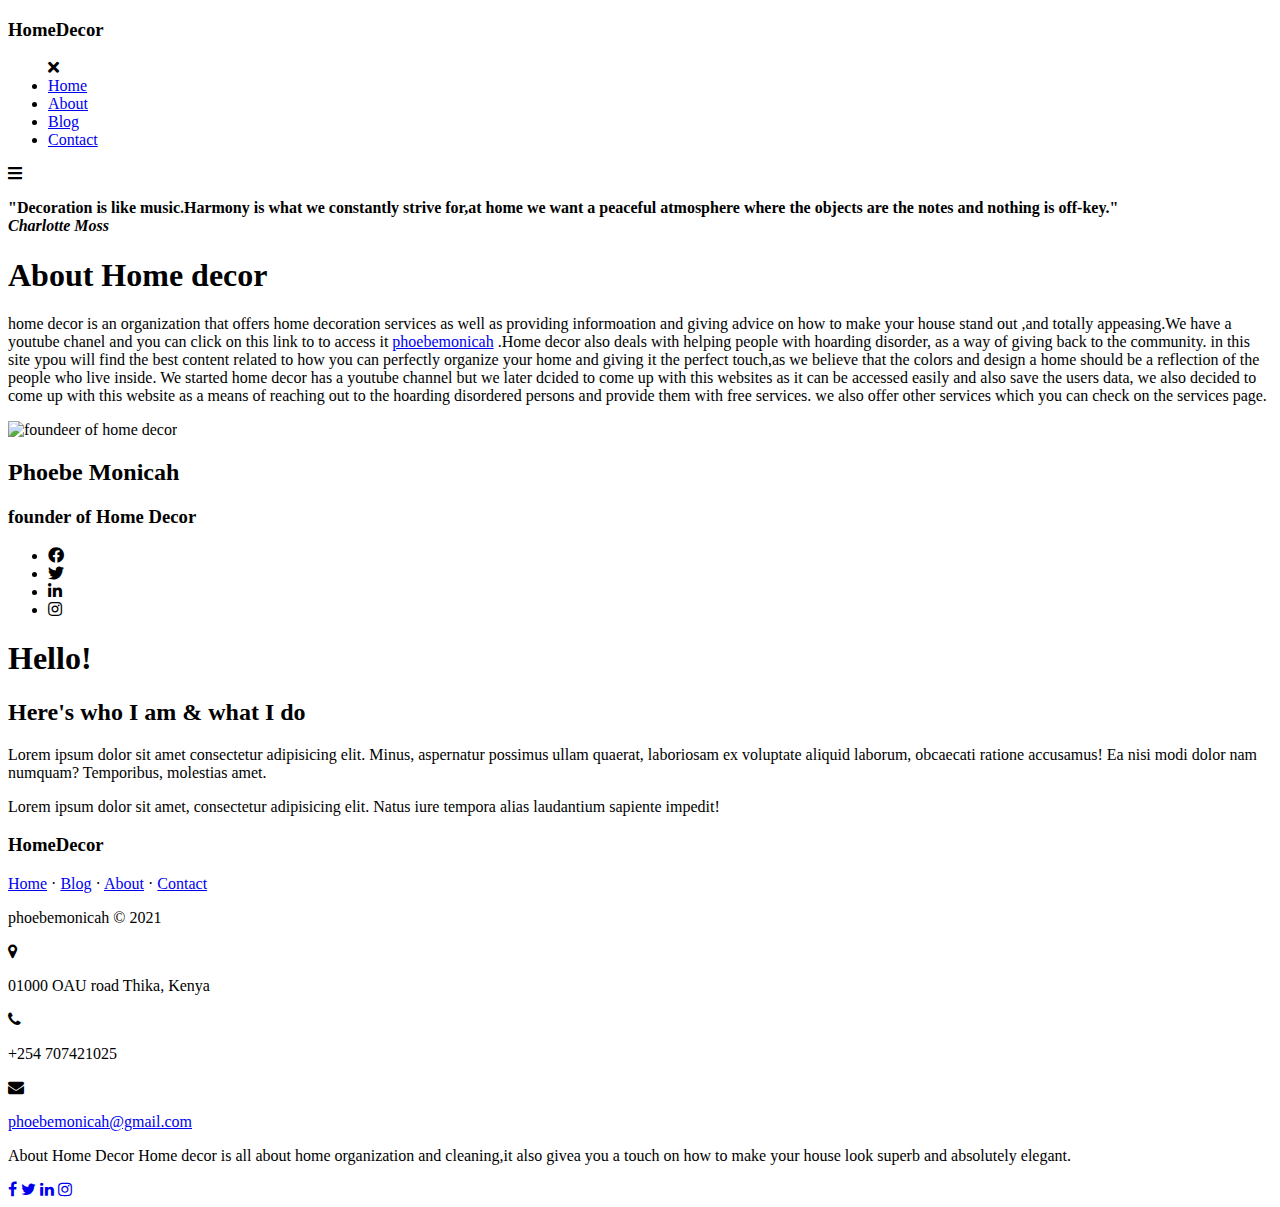
==== about.html @ ae78ad8a "Create about.html" ====
<!DOCTYPE html>
<html>
 
<head>
  <title>home decor</title>
  <meta charset="utf-8">
    <meta http-equiv="X-UA-Compatible" content="IE=edge">
    <title>home decor</title>
    <meta name="viewport" content="width=device-width, initial-scale=1">
    <link rel="stylesheet" href="https://cdnjs.cloudflare.com/ajax/libs/font-awesome/5.15.1/css/all.min.css" integrity="sha512-+4zCK9k+qNFUR5X+cKL9EIR+ZOhtIloNl9GIKS57V1MyNsYpYcUrUeQc9vNfzsWfV28IaLL3i96P9sdNyeRssA==" crossorigin="anonymous" />
 <link rel="stylesheet" href="https://use.fontawesome.com/releases/v5.8.1/css/all.css">
<link rel="stylesheet" href="https://fonts.googleapis.com/css?family=Roboto:300">
 <link rel="stylesheet" href="about.css">
<link rel="stylesheet" href="http://maxcdn.bootstrapcdn.com/font-awesome/4.2.0/css/font-awesome.min.css">
</head>
 
<body>

  <!--main menu navigation bar code snippet-->
 
  <nav class="navbar">
    <div class="content">
      <div class="logo">
        <h3>Home<span>Decor</span></h3>
      </div>
      <ul class="menu-list">
        <div class="icon cancel-btn">
          <i class="fas fa-times"></i>
        </div>
        <li><a href="index.html">Home</a></li>
        <li><a href="about.html" >About</a></li>
        <li><a href="blog.html">Blog</a></li>
        <li><a href="contact.html">Contact</a></li>
      </ul>
      <div class="icon menu-btn">
        <i class="fas fa-bars"></i>
      </div>
    </div>
  </nav>
  <div class="banner"></div>
  <div class="about">
    <div class="content">
      <div class="title">
    </div>
  </div>
  <script>
    const body = document.querySelector("body");
    const navbar = document.querySelector(".navbar");
    const menuBtn = document.querySelector(".menu-btn");
    const cancelBtn = document.querySelector(".cancel-btn");
    menuBtn.onclick = ()=>{
      navbar.classList.add("show");
      menuBtn.classList.add("hide");
      body.classList.add("disabled");
    }
    cancelBtn.onclick = ()=>{
      body.classList.remove("disabled");
      navbar.classList.remove("show");
      menuBtn.classList.remove("hide");
    }
    window.onscroll = ()=>{
      this.scrollY > 20 ? navbar.classList.add("sticky") : navbar.classList.remove("sticky");
    }
  </script>

<!--navigation bar code snippet ends here-->

<!--contacts quote starts here-->
<div class="aboutquote">
    <P class="aboutp">
        <strong>
            "Decoration is like music.Harmony is what we constantly strive for,at home we want
            a peaceful atmosphere where the objects are the notes and nothing is off-key."</br><em>
                Charlotte Moss
            </em>
        </strong>
    </P>
</div>
<!--contacts quote ends here-->



<div class="about-section">
    <h1 class="kiti">About Home decor</h1>
    <p>home decor is an organization that offers home decoration services as well as providing informoation and 
        giving advice on how to make your house stand out ,and totally appeasing.We have a youtube chanel and you 
        can click on this link to to access it <a href="https://www.youtube.com/c/PhoebeMonicah">phoebemonicah</a>
        .Home decor also deals with helping people with hoarding disorder, as a way of giving back to the community.
        in this site ypou will find the best content related to how you can perfectly organize your home and giving it the 
        perfect touch,as we believe that the colors and design a home should be a reflection of the people who live inside.
        We started home decor has a youtube channel but we later dcided to come up with this websites as it can be accessed easily
        and also save the users data, we also decided to come up with this website as a means of reaching out to the hoarding disordered
        persons and provide them with free services. we also offer other services which you can check on the services page. 
    </p>
    
  </div>

  <div class = "about-wrapper">
    <div class = "about-left">
      <div class = "about-left-content">
        <div>
          <div class = "shadow">
            <div class = "about-img">
              <img src = "images/owner.jpg" alt = "foundeer of home decor">
            </div>
          </div>

          <h2>Phoebe Monicah</h2>
          <h3>founder of Home Decor</h3>
        </div>

        <ul class = "icons">
          <li><i class = "fab fa-facebook-f"></i></li>
          <li><i class = "fab fa-twitter"></i></li>
          <li><i class = "fab fa-linkedin"></i></li>
          <li><i class = "fab fa-instagram"></i></li>
        </ul>
      </div>
      
    </div>

    <div class = "about-right">
      <h1>Hello<span>!</span></h1>
      <h2>Here's who I am & what I do</h2>
      <!--
      <div class = "about-btns">
        <button type = "button" class = "btn btn-pink">resume / CV</button>
        <button type = "button" class = "btn btn-white">Git hub</button>
      </div>
    -->

      <div class = "about-para">
        <p>Lorem ipsum dolor sit amet consectetur adipisicing elit. Minus, aspernatur possimus ullam quaerat, laboriosam ex voluptate aliquid laborum, obcaecati ratione accusamus! Ea nisi modi dolor nam numquam? Temporibus, molestias amet.</p>
        <p>Lorem ipsum dolor sit amet, consectetur adipisicing elit. Natus iure tempora alias laudantium sapiente impedit!</p>
      </div>
    </div>
  </div>

  <!--footer with another navigation link-->

 <footer class="footer-distributed">
 
 <div class="footer-left">
 
 <h3>Home<span>Decor</span></h3>
 
 <p class="footer-links">
 <a href="index.html">Home</a>
 ·
 <a href="blog.html\">Blog</a>
 ·
 <a href="about.html">About</a>
 ·
 <a href="contact.html">Contact</a>
 </p>
 
 <p class="footer-company-name">phoebemonicah &copy; 2021</p>
 </div>
 
 <div class="footer-center">
 
 <div>
 <i class="fa fa-map-marker"></i>
 <p><span>01000 OAU road</span> Thika, Kenya</p>
 </div>
 
 <div>
 <i class="fa fa-phone"></i>
 <p>+254 707421025</p>
 </div>
 
 <div>
 <i class="fa fa-envelope"></i>
 <p><a href="mailto:support@company.com">phoebemonicah@gmail.com</a></p>
 </div>
 
 </div>
 
 <div class="footer-right">
 
 <p class="footer-company-about">
 <span>About Home Decor</span>
Home decor is all about home organization and cleaning,it also givea you a touch on how to make your house look superb and absolutely elegant.
 </p>
 
 <div class="footer-icons">
 
 <a href="https://www.facebook.com/login/?privacy_mutation_token=eyJ0eXBlIjowLCJjcmVhdGlvbl90aW1lIjoxNjQwNTMxODM2LCJjYWxsc2l0ZV9pZCI6MzgxMjI5MDc5NTc1OTQ2fQ%3D%3D"><i class="fa fa-facebook"></i></a>
 <a href="mobile.twitter.com/i/flow/login"><i class="fa fa-twitter"></i></a>
 <a href="https://ke.linkedin.com/"><i class="fa fa-linkedin"></i></a>
 <a href="https://www.instagram.com/phoebe.monicah/"><i class="fa fa-instagram"></i></a>
 
 </div>
 
 
 
 </footer>
 
 
</body>
 
</html>
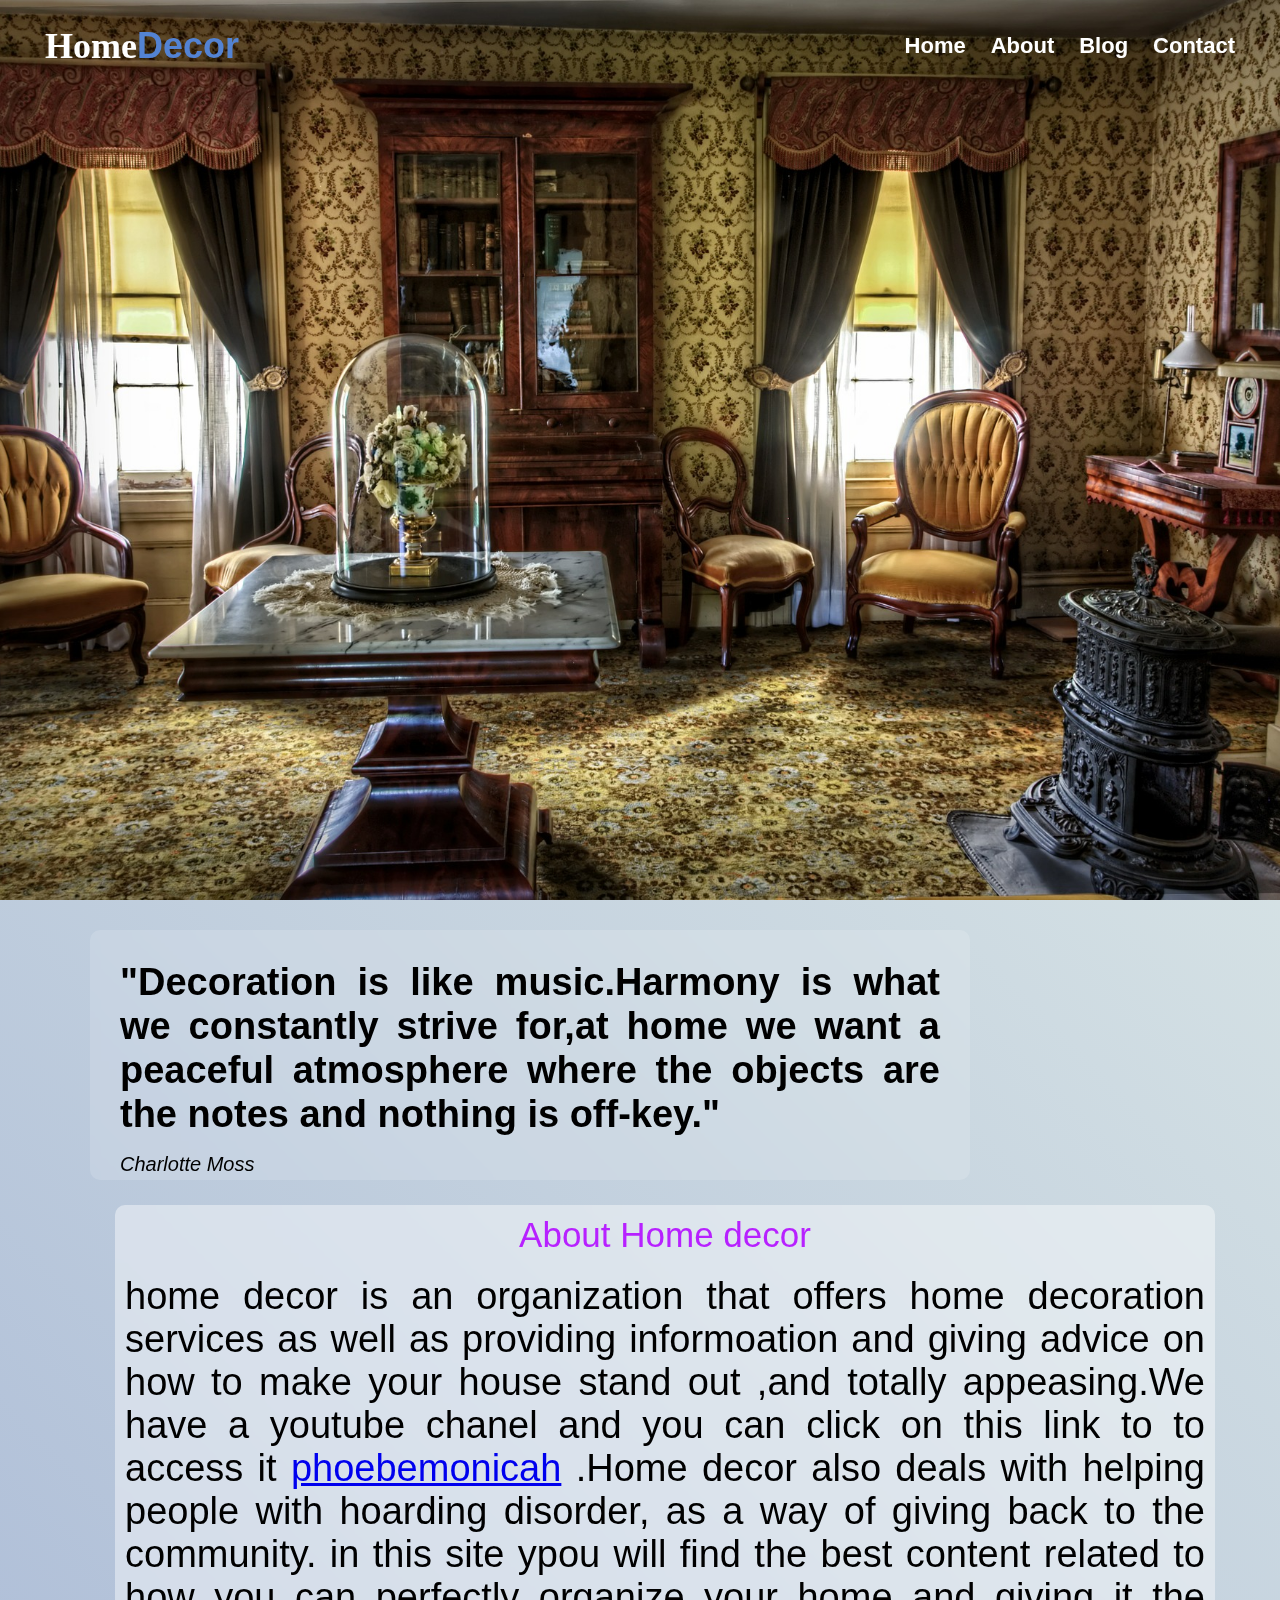
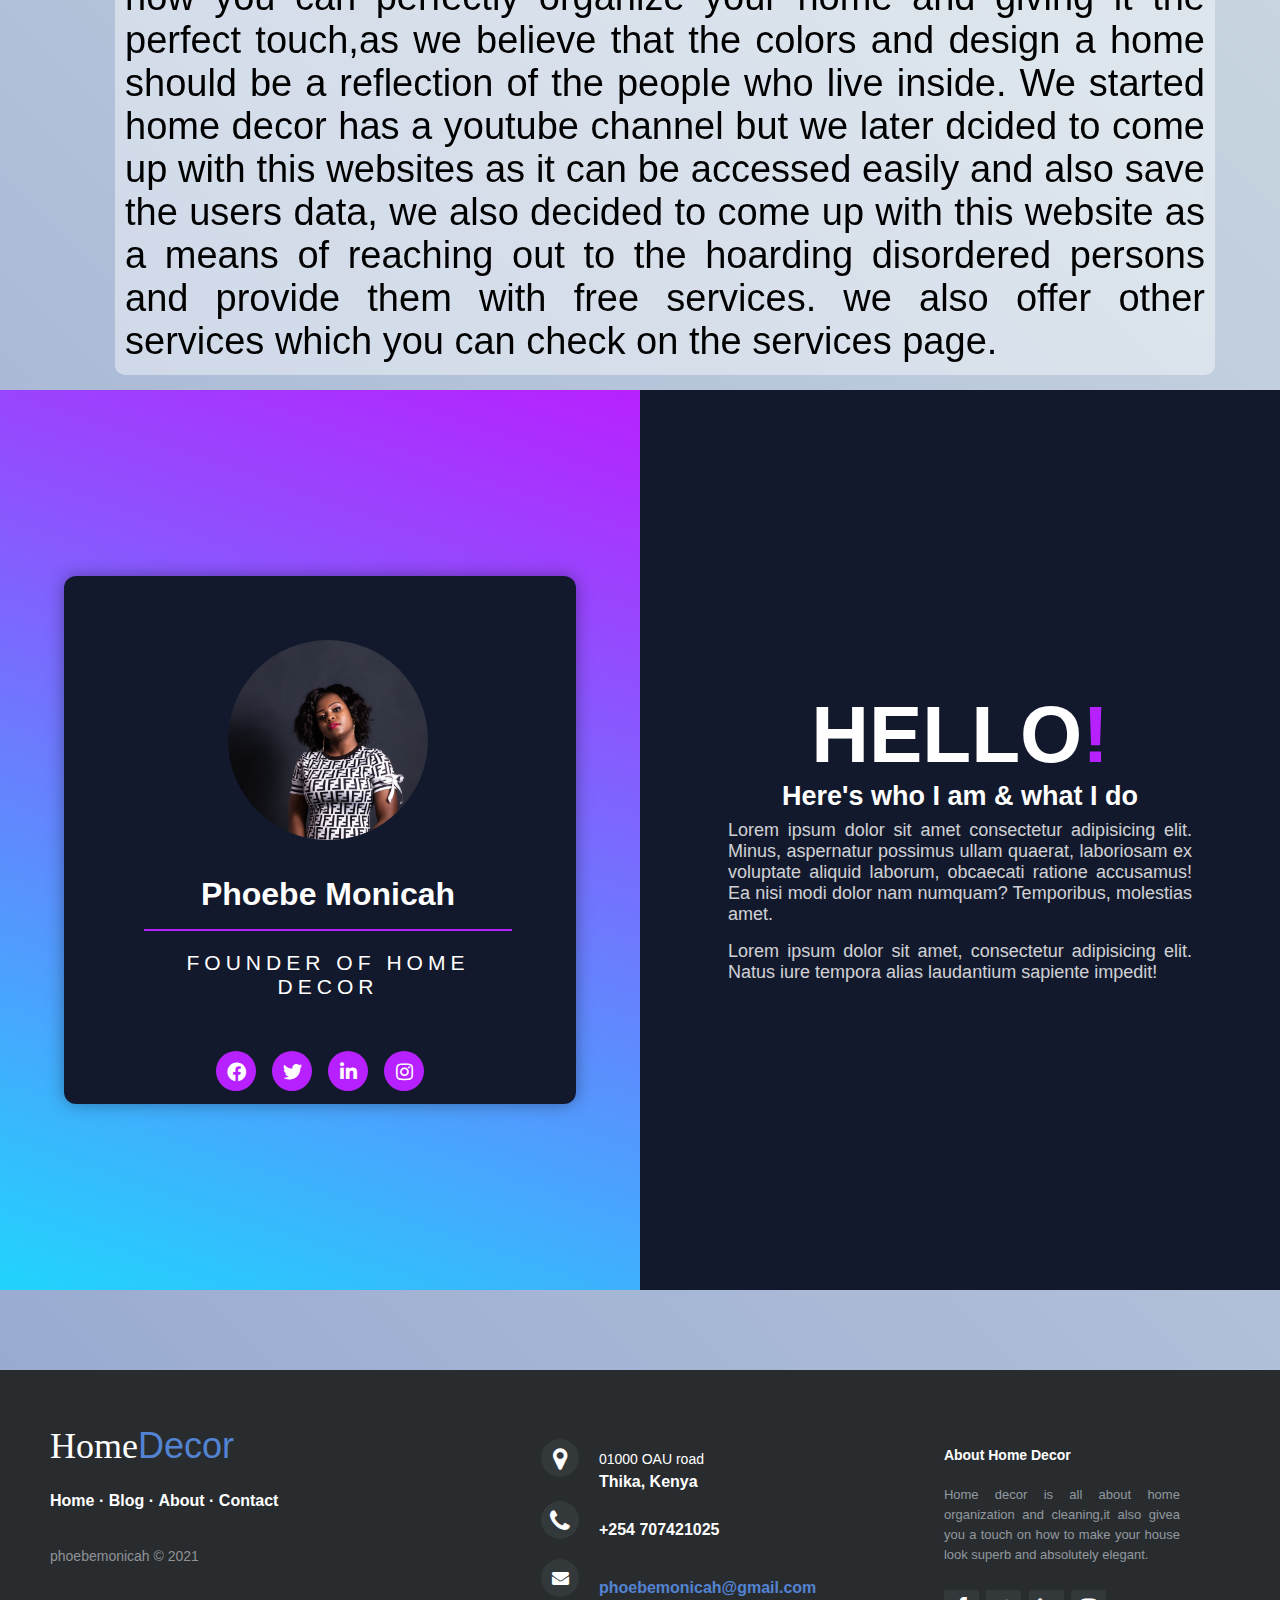
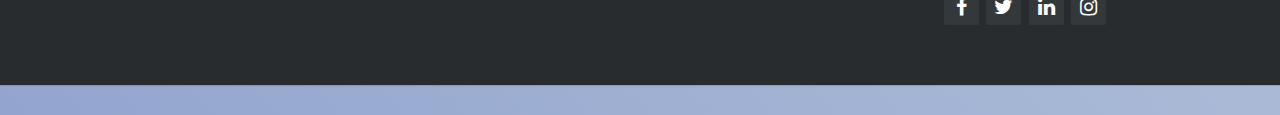
==== commit ab2234b6: "Update about.html" ====
--- a/about.html
+++ b/about.html
@@ -101,7 +101,7 @@
         <div>
           <div class = "shadow">
             <div class = "about-img">
-              <img src = "images/owner.jpg" alt = "foundeer of home decor">
+              <img src = "owner.jpg" alt = "foundeer of home decor">
             </div>
           </div>
 
--- a/about.css
+++ b/about.css
@@ -0,0 +1,833 @@
+body {
+    font: normal 300 18px "Roboto", sans-serif;
+    background: linear-gradient(45deg,#93a5cf,#e4efe9);
+    background-size: cover;
+    background-repeat: no-repeat;
+  }
+   
+  @import url('https://fonts.googleapis.com/css2?family=Poppins:wght@200;300;400;500;600;700&display=swap');
+*{
+  margin: 0;
+  padding: 0;
+  box-sizing: border-box;
+  font-family: 'Poppins', sans-serif;
+}
+/* custom scroll bar */
+::-webkit-scrollbar {
+    width: 10px;
+}
+::-webkit-scrollbar-track {
+    background: #f1f1f1;
+}
+::-webkit-scrollbar-thumb {
+    background: #888;
+}
+::selection{
+  background: rgb(0,123,255,0.3);
+}
+.content{
+  max-width: 1250px;
+  margin: auto;
+  padding: 0 30px;
+}
+.navbar{
+  position: fixed;
+  width: 100%;
+  z-index: 2;
+  padding: 25px 0;
+  transition: all 0.3s ease;
+}
+.navbar.sticky{
+  background: rgba(183, 33, 255,0.47);
+  padding: 10px 0;
+  box-shadow: 0px 3px 5px 0px rgba(0,0,0,0.1);
+}
+.navbar .content{
+  display: flex;
+  align-items: center;
+  justify-content: space-between;
+}
+.navbar .logo a{
+  color: #fff;
+  font-size: 30px;
+  font-weight: 600;
+  text-decoration: none;
+}
+.navbar .menu-list{
+  display: inline-flex;
+}
+.navbar .logo h3{
+    color: #fff;
+    font: normal 36px 'Cookie', cursive;
+    margin: 0;
+    font-weight: bold;
+}
+.navbar .logo span{
+    color:  #5383d3; 
+}
+
+.menu-list li{
+  list-style: none;
+}
+.menu-list li a{
+  color: #fff;
+  font-size: 22px;
+  font-weight: 700;
+  margin-left: 25px;
+  text-decoration: none;
+  transition: all 0.3s ease;
+}
+.menu-list li a:hover{
+  color: #007bff;
+}
+.banner{
+  background: url("about.jpg") no-repeat;
+  height: 100vh;
+  background-size: cover;
+  background-position: center;
+  background-attachment: fixed;
+}
+.about{
+  padding: 30px 0;
+}
+.about .title{
+  font-size: 38px;
+  font-weight: 700;
+}
+.about p{
+  padding-top: 20px;
+  text-align: justify;
+}
+.icon{
+  color: #fff;
+  font-size: 20px;
+  cursor: pointer;
+  display: none;
+}
+.menu-list .cancel-btn{
+  position: absolute;
+  right: 30px;
+  top: 20px;
+}
+@media (max-width: 1230px) {
+  .content{
+    padding: 0 60px;
+  }
+}
+@media (max-width: 1100px) {
+  .content{
+    padding: 0 40px;
+  }
+}
+@media (max-width: 900px) {
+  .content{
+    padding: 0 30px;
+  }
+}
+@media (max-width: 868px) {
+  body.disabled{
+    overflow: hidden;
+  }
+  .icon{
+    display: block;
+  }
+  .icon.hide{
+    display: none;
+  }
+  .navbar .menu-list{
+    position: fixed;
+    height: 100vh;
+    width: 100%;
+    max-width: 400px;
+    left: -100%;
+    top: 0px;
+    display: block;
+    padding: 40px 0;
+    text-align: center;
+    background: #222;
+    transition: all 0.3s ease;
+  }
+  .navbar.show .menu-list{
+    left: 0%;
+  }
+  .navbar .menu-list li{
+    margin-top: 45px;
+  }
+  .navbar .menu-list li a{
+    font-size: 23px;
+    margin-left: -100%;
+    transition: 0.6s cubic-bezier(0.68, -0.55, 0.265, 1.55);
+  }
+  .navbar.show .menu-list li a{
+    margin-left: 0px;
+  }
+}
+@media (max-width: 380px) {
+  .navbar .logo a{
+    font-size: 27px;
+  }
+}
+
+
+
+
+/*about quote*/
+.aboutquote{
+    background-color: rgba(255,255,255,0.43);
+    backdrop-filter: blur(5px);
+    width: 1200px;
+    height: 280px;
+    border-radius: 10px;
+    margin-left: 95px;
+    margin-bottom: 30px;
+
+   }
+   .aboutp{
+       padding: 20px 20px;
+       align-self: center;
+       font-weight: bold;
+       font-size: 45px;
+       font-family: 'Times New Roman', Times, serif;
+       color: #000;
+
+   }
+   .aboutp em{
+       font-size: 20px;
+       font-weight: 200;
+
+   }
+   
+   @media screen and (max-width: 1300px) {
+    .aboutquote{
+        background-color: rgba(255,255,255,0.15);
+        backdrop-filter: blur(5px);
+        height: 250px;
+        margin-bottom: 35px;
+        width: 880px;
+        padding: 10px;
+        margin-bottom: 25px;
+        margin-left: 90px;
+        margin-right: 2px;
+    
+       }
+       .aboutp{
+           padding: 20px 20px;
+           align-self: flex-start;
+           font-weight: 800;
+           font-size: 38px;
+           font-family: 'Times New Roman', Times, serif;
+    
+       }
+       .aboutp em{
+           font-size: 20px;
+           font-weight: 200;
+    
+       }
+   }
+   @media screen and (max-width: 1100px) {
+    .aboutquote{
+        background-color: rgba(255,255,255,0.15);
+        backdrop-filter: blur(5px);
+        height: 280px;
+        margin-bottom: 35px;
+        width: 760px;
+        padding: 10px;
+        margin-bottom: 25px;
+        margin-left: 40px;
+        margin-right: 2px;
+    
+       }
+       .aboutp{
+           padding: 20px 20px;
+           align-self: flex-start;
+           font-weight: 800;
+           font-size: 35px;
+           font-family: 'Times New Roman', Times, serif;
+    
+       }
+       .aboutp em{
+           font-size: 20px;
+           font-weight: 200;
+    
+       }
+   }
+
+   @media screen and (max-width: 850px) {
+    .aboutquote{
+        background-color: rgba(255,255,255,0.15);
+        backdrop-filter: blur(5px);
+        height: 310px;
+        margin-bottom: 35px;
+        width: 550px;
+        padding: 10px;
+        margin-bottom: 25px;
+        margin-left: 80px;
+        margin-right: 2px;
+    
+       }
+       .aboutp{
+           padding: 20px 20px;
+           align-self: flex-start;
+           font-weight: 800;
+           font-size: 31px;
+           font-family: 'Times New Roman', Times, serif;
+    
+       }
+       .aboutp em{
+           font-size: 20px;
+           font-weight: 200;
+    
+       }
+   }
+
+   
+   @media screen and (max-width: 650px) {
+    .aboutquote{
+        background-color: rgba(255,255,255,0.15);
+        backdrop-filter: blur(5px);
+        height: 350px;
+        margin-bottom: 35px;
+        width: 430px;
+        padding: 10px;
+        margin-bottom: 25px;
+        margin-left: 40px;
+        margin-right: 2px;
+    
+       }
+       .aboutp{
+           padding: 20px 20px;
+           align-self: flex-start;
+           font-weight: 800;
+           font-size: 28px;
+           font-family: 'Times New Roman', Times, serif;
+    
+       }
+       .aboutp em{
+           font-size: 20px;
+           font-weight: 200;
+    
+       }
+   }
+
+
+   /*about quote ends here*/
+
+  /*about page main content starts here*/
+  @import url('https://fonts.googleapis.com/css2?family=Poppins:wght@200;300;400;500;600;700;800&display=swap');
+
+*{
+    padding: 0;
+    margin: 0;
+    box-sizing: border-box;
+}
+body{
+    font-family: 'Poppins', sans-serif;
+}
+.about-wrapper{
+    height: 100vh;
+}
+.about-left{
+    background-color: #21D4FD;
+    background-image: linear-gradient(19deg, #21D4FD 0%, #B721FF 100%);
+    display: flex;
+    flex-direction: column;
+    align-items: center;
+    justify-content: center;
+    height: 100vh;
+    color:#fff
+}
+.about-left-content > div{
+    background: #12192c;
+    padding: 4rem 4rem 2.5rem 5rem;
+    text-align: center;
+    
+    border-radius: 12px 12px 0 0;
+}
+.about-left-content{
+    box-shadow: 0px 0px 18px -1px rgba(0, 0, 0, 0.39);
+    -webkit-box-shadow: 0px 0px 18px -1px rgba(0, 0, 0, 0.39);
+    -moz-box-shadow: 0px 0px 18px -1px rgba(0, 0, 0, 0.39);
+    border-radius: 12px;
+    width:80%;
+}
+.about-img img{
+    display: block;
+    width: 200px;
+}
+.about-img{
+    width: 200px;
+    height: 200px;
+    overflow: hidden;
+    border-radius: 50%;
+    transition: all 0.5s ease-in-out;
+}
+.shadow{
+    margin-left: auto;
+    margin-right: auto;
+    border-radius: 50%;
+    width: 200px;
+    height: 200px;
+}
+
+
+
+.about-left-content h2{
+    font-size: 2rem;
+    margin: 2.2rem 0 0.6rem 0;
+    line-height: 1.2;
+    padding-bottom: 1rem;
+    border-bottom: 2px solid #B721FF;
+}
+.about-left-content h3{
+    text-transform: uppercase;
+    font-weight: 300;
+    letter-spacing: 5px;
+    margin-top: 1.2rem;
+}
+.icons{
+    background: #12192c;
+    display: flex;
+    justify-content: center;
+    padding: 0.8rem 0;
+    border-radius: 0 0 12px 12px;
+}
+.icons li{
+    list-style-type: none;
+    background: #B721FF;
+    color: #fff;
+    width: 40px;
+    height: 40px;
+    margin: 0 0.5rem;
+    border-radius: 50%;
+    display: flex;
+    justify-content: center;
+    align-items: center;
+    font-size: 1.2rem;
+    cursor: pointer;
+    transition: all 0.5s ease-in-out;
+}
+.icons li:hover{
+    background: #edffec;
+    color: #000;
+}
+.about-right{
+    background: #12192c;
+    height: 100vh;
+    display: flex;
+    flex-direction: column;
+    align-items: center;
+    justify-content: center;
+    padding: 0 5rem;
+    text-align: center;
+    color:#fff
+}
+.about-right h1{
+    font-size: 5rem;
+    text-transform: uppercase;
+}
+.about-right h1 span{
+    color: #B721FF;
+}
+.about-right h2{
+    font-weight: 600;
+}
+.about-btns{
+    display: flex;
+    margin: 2rem 0;
+}
+.btn{
+    border: none;
+    font-size: 0.9rem;
+    text-transform: uppercase;
+    border: 2px solid #fff;
+    border-radius: 20px;
+    padding: 0.55rem 0;
+    width: 130px;
+    font-weight: 600;
+    background: transparent;
+    margin: 0 0.5rem;
+    cursor: pointer;
+    color:#fff
+}
+.btn.btn-pink{
+    background: #B721FF;
+    color: #fff;
+    border-color: #B721FF;
+    transition: all 0.5s ease-in-out;
+}
+.btn.btn-pink:hover{
+    background: transparent;
+    border-color: #fff;
+    color: #fff;
+}
+.btn.btn-white{
+    transition: all 0.5s ease-in-out;
+}
+.btn.btn-white:hover{
+    background: #B721FF;
+    border-color: #B721FF;
+    color: #fff;
+}
+.about-para p{
+    font-weight: 300;
+    padding: 0.5rem;
+    opacity: 0.8;
+}
+
+@media screen and (min-width: 992px){
+    .about-wrapper{
+        display: grid;
+        grid-template-columns: repeat(2, 2fr);
+    }
+
+    .about-left{
+        position: relative;
+    }
+    .about-left-content{
+        position: absolute;
+        width:80%
+    
+    }
+}
+.credit{
+    text-align: center;
+    color: #fff;
+    font-family: 'Trebuchet MS', 'Lucida Sans Unicode', 'Lucida Grande', 'Lucida Sans', Arial, sans-serif;
+}
+.credit a{
+    text-decoration: none;
+    color:#B721FF;
+    font-weight: bold;
+} 
+
+
+
+body {
+    font-family: Arial, Helvetica, sans-serif;
+    margin: 0;
+  }
+  
+  html {
+    box-sizing: border-box;
+  }
+  
+  *, *:before, *:after {
+    box-sizing: inherit;
+  }
+  
+  
+  
+  .about-section {
+    padding: 30px;
+    text-align: center;
+    background-color: rgba(255,255,255,0.43);
+    backdrop-filter: blur(5px);
+    background-size: cover;
+    background-repeat: no-repeat;
+    height: 390px;
+    margin-bottom: 35px;
+    width: 1350px;
+    color: #000;
+    border-radius: 10px;
+    margin-left: 10px;
+    margin-right: 10px;
+    font-family: 'Times New Roman', Times, serif;
+    font-size: 25px;
+}
+.about-section a:hover{
+    color: magenta;
+ 
+  }
+  @media (max-width: 800) { 
+  .about-section  a{
+      color: #B721FF;
+  }
+   }
+  .about-section a:hover{
+      color: magenta;
+  }
+  .kiti{
+      color: #B721FF;
+      font-size: 35px;
+      font-weight: bolder;
+    
+    }
+
+  
+  @media screen and (max-width: 1350px) {
+    .column {
+      width: 100%;
+      display: block;
+    }
+    .about-section{
+      display: block;
+      height: 770px;
+    margin-bottom: 35px;
+    width: 1100px;
+    font-size: 38px;
+    padding: 10px;
+    margin-bottom: 15px;
+    margin-left: 115px;
+    margin-right: 10px;
+    
+
+    }
+
+    
+  }
+  @media screen and (max-width: 980px) {
+    .column {
+      width: 100%;
+      display: block;
+    }
+    .about-section{
+
+      height: 650px;
+    margin-bottom: 35px;
+    width: 800px;
+    font-size: 29px;
+    padding: 10px;
+    margin-bottom: 15px;
+    margin-left: 40px;
+    margin-right: 10px;
+
+    }
+
+  }
+  @media screen and (max-width: 850px) {
+    .column {
+      width: 100%;
+      display: block;
+    }
+    .about-section{
+     
+      height: 720px;
+    margin-bottom: 35px;
+    width: 600px;
+    font-size: 26px;
+    padding: 10px;
+    margin-bottom: 15px;
+    margin-left: 40px;
+    margin-right: 10px;
+   
+
+    }
+
+  }
+  @media screen and (max-width: 750px) {
+    .column {
+      width: 100%;
+      display: block;
+    }
+    .about-section{
+      display: block;
+      height: 670px;
+    margin-bottom: 35px;
+    width: 500px;
+    font-size: 23px;
+    padding: 10px;
+    margin-bottom: 15px;
+    margin-left:95px;
+    margin-right: 10px;
+
+    }
+  }
+  
+  @media screen and (max-width: 650px) {
+    .column {
+      width: 100%;
+      display: block;
+    }
+    .about-section{
+      display: block;
+      height: 630px;
+    margin-bottom: 35px;
+    width: 430px;
+    font-size: 20px;
+    padding: 10px;
+    margin-bottom: 15px;
+    margin-left: 40px;
+    margin-right: 2px;
+
+    }
+  }
+
+
+
+/*footer*/
+
+   footer{
+    position: bottom;
+    bottom: 0;
+   }
+   .footer-distributed{
+    background-color: #292c2f;
+    box-shadow: 0 1px 1px 0 rgba(0, 0, 0, 0.12);
+    box-sizing: border-box;
+    width: 100%;
+    text-align: left;
+    font: bold 16px sans-serif;
+    
+    padding: 55px 50px;
+    margin-top: 80px;
+   }
+    
+   .footer-distributed .footer-left,
+   .footer-distributed .footer-center,
+   .footer-distributed .footer-right{
+    display: inline-block;
+    vertical-align: top;
+   }
+    
+   .footer-distributed .footer-left{
+    width: 40%;
+   }
+    
+   .footer-distributed h3{
+    color:  #ffffff;
+    font: normal 36px 'Cookie', cursive;
+    margin: 0;
+   }
+    
+   .footer-distributed h3 span{
+    color:  #5383d3;
+   }
+    
+    
+   .footer-distributed .footer-links{
+    color:  #ffffff;
+    margin: 20px 0 12px;
+    padding: 0;
+   }
+    
+   .footer-distributed .footer-links a{
+    display:inline-block;
+    line-height: 1.8;
+    text-decoration: none;
+    color:  inherit;
+   }
+    
+   .footer-distributed .footer-company-name{
+    color:  #8f9296;
+    font-size: 14px;
+    font-weight: normal;
+    margin: 0;
+   }
+    
+    
+   .footer-distributed .footer-center{
+    width: 35%;
+   }
+    
+   .footer-distributed .footer-center i{
+    background-color:  #33383b;
+    color: #ffffff;
+    font-size: 25px;
+    width: 38px;
+    height: 38px;
+    border-radius: 50%;
+    text-align: center;
+    line-height: 42px;
+    margin: 10px 15px;
+    vertical-align: middle;
+   }
+    
+   .footer-distributed .footer-center i.fa-envelope{
+    font-size: 17px;
+    line-height: 38px;
+   }
+    
+   .footer-distributed .footer-center p{
+    display: inline-block;
+    color: #ffffff;
+    vertical-align: middle;
+    margin:0;
+   }
+    
+   .footer-distributed .footer-center p span{
+    display:block;
+    font-weight: normal;
+    font-size:14px;
+    line-height:2;
+   }
+    
+   .footer-distributed .footer-center p a{
+    color:  #5383d3;
+    text-decoration: none;;
+   }
+    
+   .footer-distributed .footer-right{
+    width: 20%;
+   }
+    
+   .footer-distributed .footer-company-about{
+    line-height: 20px;
+    color:  #92999f;
+    font-size: 13px;
+    font-weight: normal;
+    margin: 0;
+   }
+    
+   .footer-distributed .footer-company-about span{
+    display: block;
+    color:  #ffffff;
+    font-size: 14px;
+    font-weight: bold;
+    margin-bottom: 20px;
+   }
+    
+   .footer-distributed .footer-icons{
+    margin-top: 25px;
+   }
+    
+   .footer-distributed .footer-icons a{
+    display: inline-block;
+    width: 35px;
+    height: 35px;
+    cursor: pointer;
+    background-color:  #33383b;
+    border-radius: 2px;
+    
+    font-size: 20px;
+    color: #ffffff;
+    text-align: center;
+    line-height: 35px;
+    
+    margin-right: 3px;
+    margin-bottom: 5px;
+   }
+   .footer-distributed .footer-icons a:hover{
+     font-size: 23px;
+     color: dodgerblue;
+}
+    
+    
+   @media (max-width: 880px) {
+    
+    .footer-distributed{
+    font: bold 14px sans-serif;
+    
+    }
+    
+    .footer-distributed .footer-left,
+    .footer-distributed .footer-center,
+    .footer-distributed .footer-right{
+    display: block;
+    width: 100%;
+    margin-bottom: 40px;
+    text-align: center;
+    }
+    
+    .footer-distributed .footer-center i{
+    margin-left: 0;
+    }
+    .main2 {
+    line-height: normal;
+    font-size: auto;
+    }
+    
+   }
+
+
+
+
